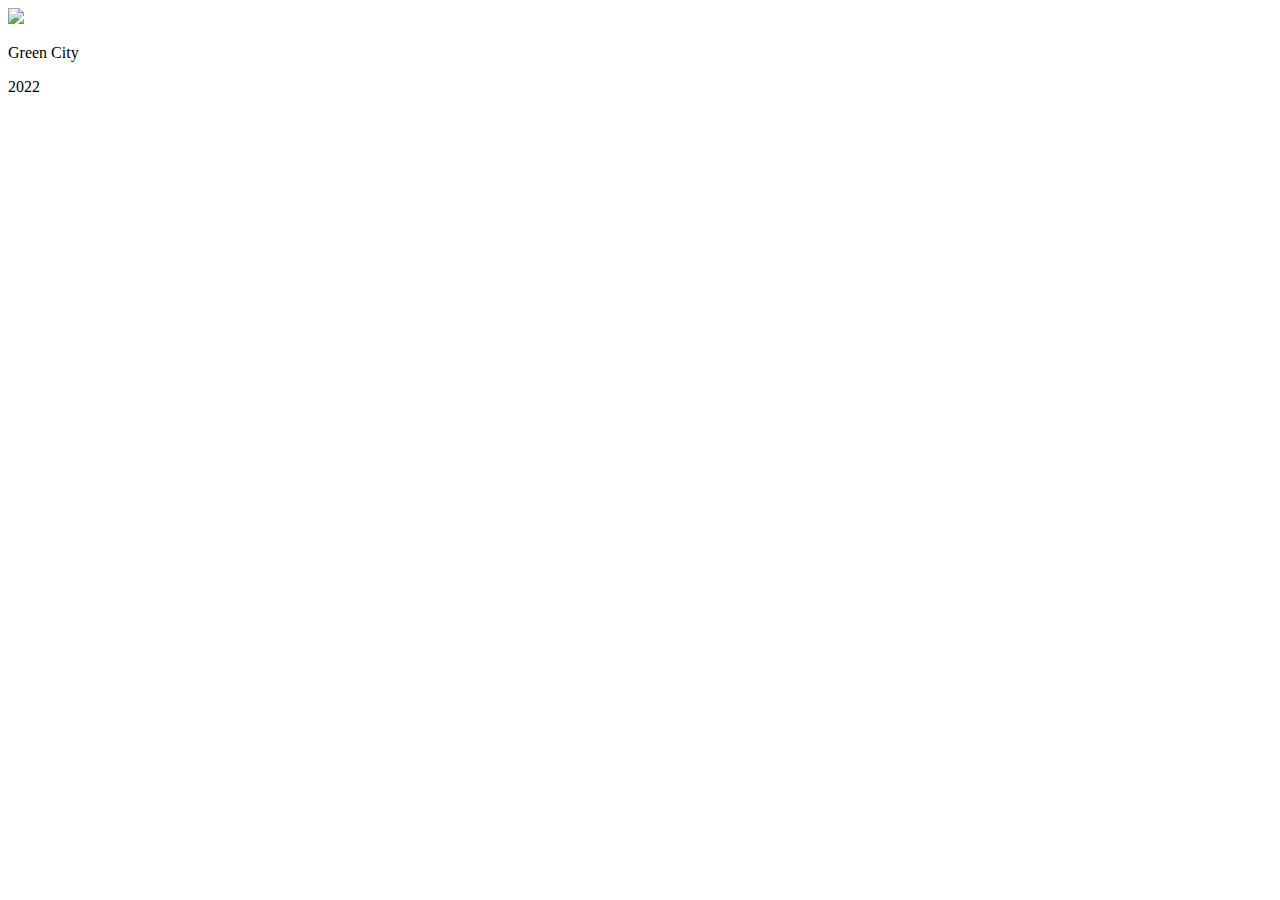
==== index.html @ 03e6a126 "Add files via upload" ====
<!DOCTYPE html>
<html>
    <head>
    <link rel="stylesheet" href="css/style.css">
    <script type="text/javascript">
        setTimeout('location.replace("index2.html")', 4000);
        </script>
        
        <noscript>
        <meta http-equiv="refresh" content="3; url=index2.html">
        </noscript>
    </head>

<body>
    <div style="align-items: center;">
<img id="logo" src="https://psv4.userapi.com/c236331/u157405565/docs/d32/1d8a48beeb90/Vector.png?extra=n07-YAQjoOZ1DARfT9NPWuXnrcRl2dpox6lZb5n2FLcrRT-JBqxuMvhYbvNbMYaM5tfdVjJBzvHYc_NgH72kNDaBH8Up9141ns3CvM6fTSVm2BDEA8wNOjWj-9ZK2jzpYOF3ZZbQA9u49EX-_MxCGTV_YQ">
<p id="p">Green City</p>
<p id="year">2022</p>
</div>
</body>
</html>
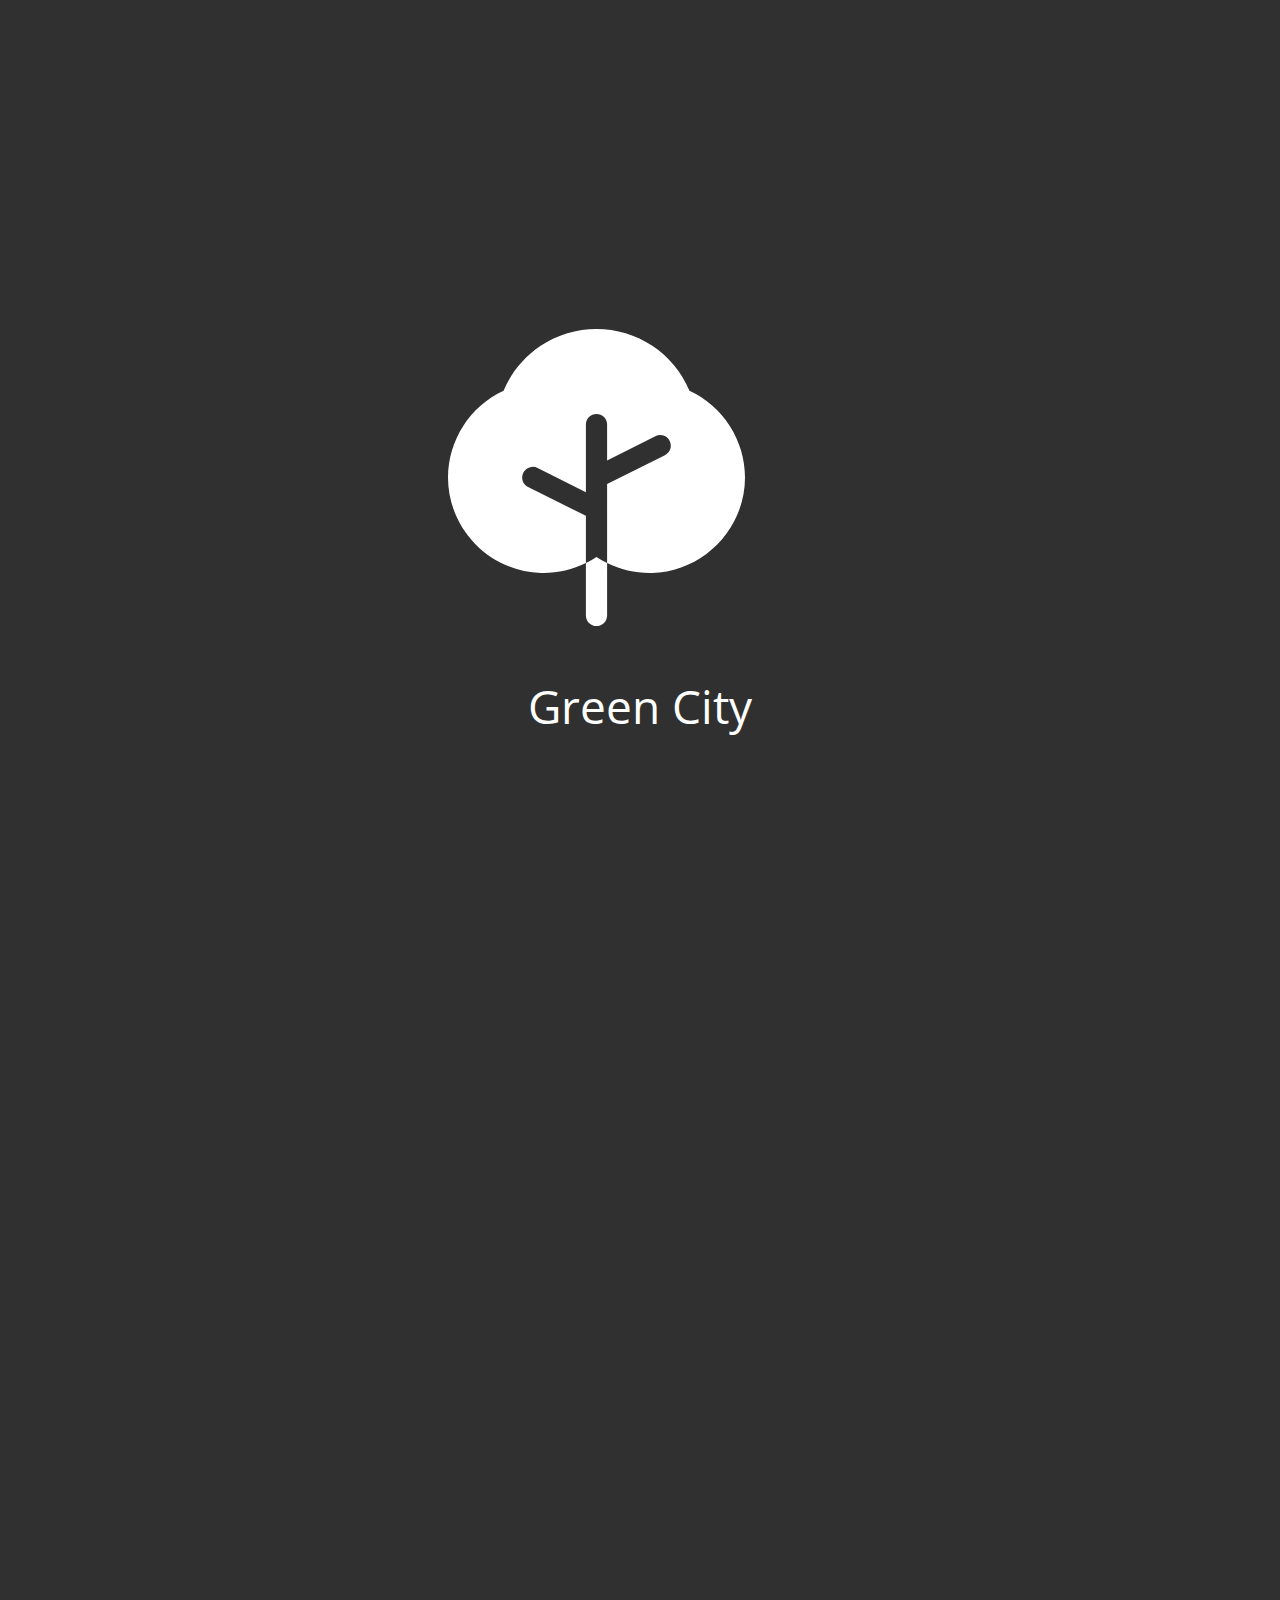
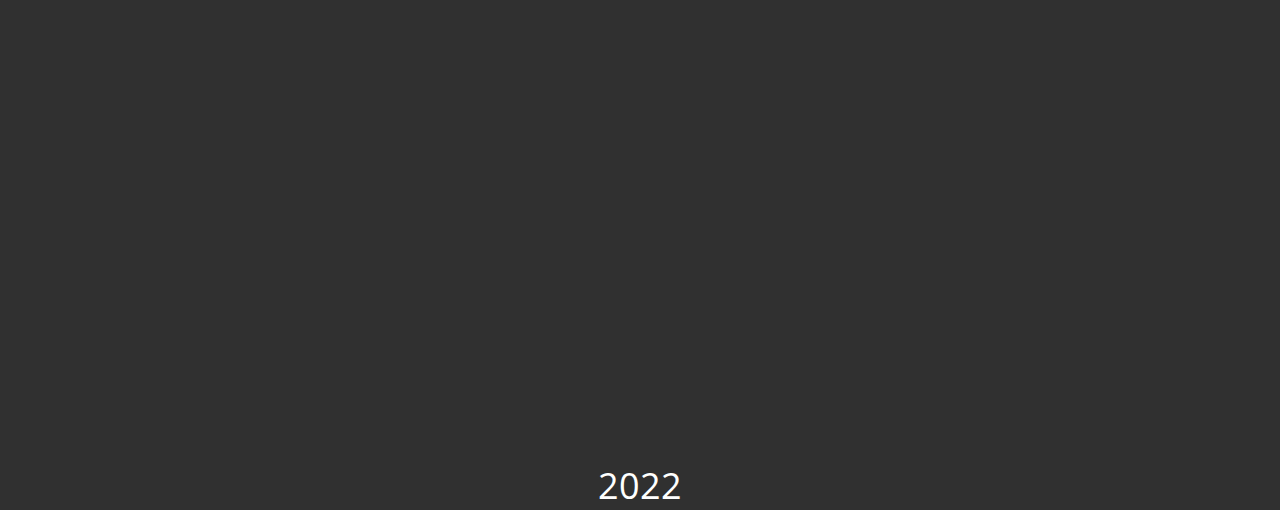
==== commit 03523181: "Add files via upload" ====
--- a/index.html
+++ b/index.html
@@ -3,7 +3,7 @@
     <head>
     <link rel="stylesheet" href="css/style.css">
     <script type="text/javascript">
-        setTimeout('location.replace("index2.html")', 4000);
+        setTimeout('location.replace("index2.html")', 3000 );
         </script>
         
         <noscript>
@@ -12,8 +12,8 @@
     </head>
 
 <body>
-    <div style="align-items: center;">
-<img id="logo" src="https://psv4.userapi.com/c236331/u157405565/docs/d32/1d8a48beeb90/Vector.png?extra=n07-YAQjoOZ1DARfT9NPWuXnrcRl2dpox6lZb5n2FLcrRT-JBqxuMvhYbvNbMYaM5tfdVjJBzvHYc_NgH72kNDaBH8Up9141ns3CvM6fTSVm2BDEA8wNOjWj-9ZK2jzpYOF3ZZbQA9u49EX-_MxCGTV_YQ">
+    <div style="align-items: center; border: none;">
+<img id="logo" src="img/Vector (2).svg">
 <p id="p">Green City</p>
 <p id="year">2022</p>
 </div>
--- a/css/style.css
+++ b/css/style.css
@@ -0,0 +1,48 @@
+@import url('https://fonts.googleapis.com/css2?family=Open+Sans:wght@300&display=swap');
+*{
+    margin: 0;
+    padding: 0;
+    outline:none;
+    border: none;
+    font-family: 'Open Sans', sans-serif;
+    text-decoration: none;
+}
+
+body{
+    height: 100%;
+    background-color: #303030;
+    outline:none;
+    border: none;
+    }
+    
+    #logo {
+    width: 297px;
+    height: 297px;
+    margin-left: 35%;
+    margin-top: 25.7%;
+    border: none;
+    }
+    
+    #p{
+    margin-top: 5%;
+    margin-bottom: 105%;
+    font-family: Open Sans;
+    font-style: normal;
+    font-weight: normal;
+    font-size: 46px;
+    line-height: 22px;
+    
+    text-align: center;
+    
+    color: #FFFFFF;
+    }
+    #year{
+    
+    font-family: Open Sans;
+    font-style: normal;
+    font-weight: normal;
+    font-size: 36px;
+    
+    text-align: center;
+    
+    color: #FFFFFF;}